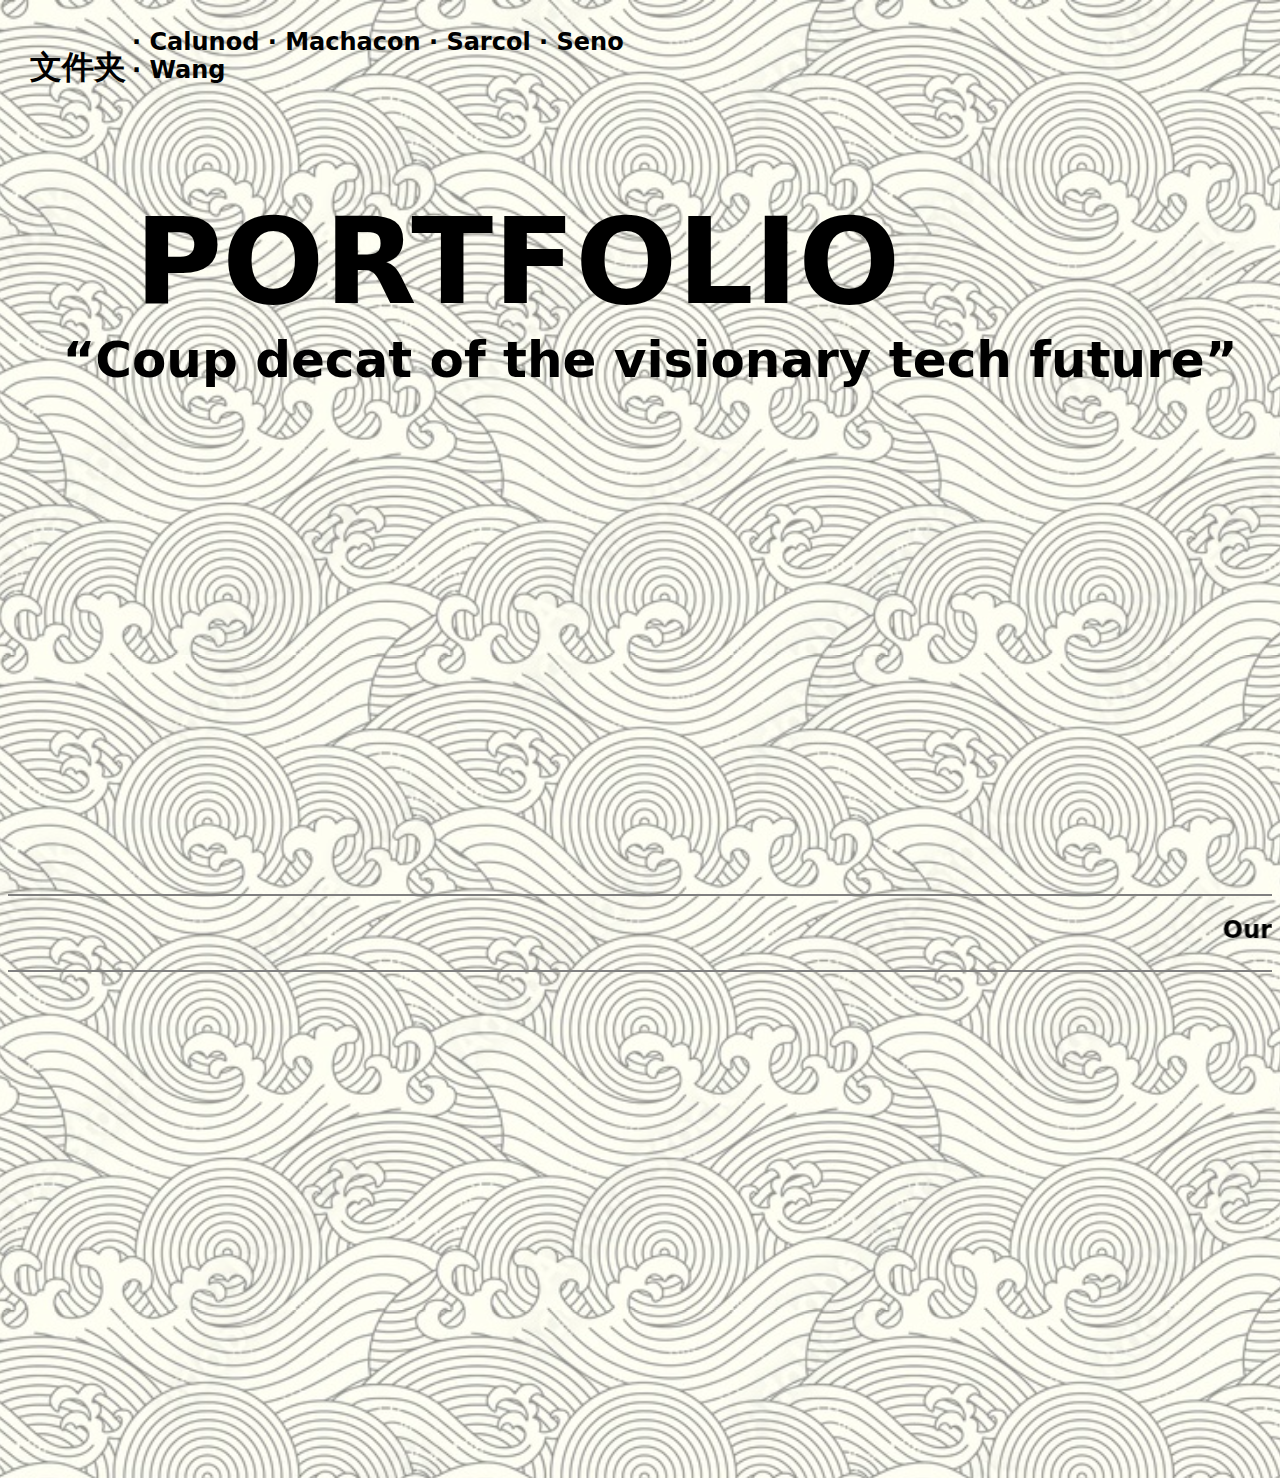
==== projectports/index.html @ 373c6132 "Add files via upload" ====
<!DOCTYPE html>

<html>
    <head>
        <link rel="stylesheet" href="styles.css">
    </head>
    <body>
        <h1 style = "width: 100px; display: inline-block;">文件夹</h1>
        <h2 style = "width: 500px; display: inline-block;"> · Calunod · Machacon · Sarcol · Seno · Wang </h2>
        <h1 id = "title" style="width:50%; ">PORTFOLIO</h1>
        <h1 id = "undertitle" style = "margin-bottom: 40%;">“Coup decat of the visionary tech future”</h1>
        
        <hr><h2><marquee>Our Future Careers</marquee></h2><hr  style = "margin-bottom: 40%;">
    </body>
</html>
---- projectports/styles.css ----
body {
    background-color: wheat;
    background-image: url(images/backgroundJapanese2.PNG);
  }
  h1 {
    text-align: center;
    color: black;
    margin-left: 20px;
    font-family: system-ui, -apple-system, BlinkMacSystemFont, 'Segoe UI', Roboto, Oxygen, Ubuntu, Cantarell, 'Open Sans', 'Helvetica Neue', sans-serif;
  }
  h2 {
    color: black;
    font-family: system-ui, -apple-system, BlinkMacSystemFont, 'Segoe UI', Roboto, Oxygen, Ubuntu, Cantarell, 'Open Sans', 'Helvetica Neue', sans-serif;
  }
  hr{
    height:2px;
    border-width:0;
    color:gray;
    background-color:gray;
  }

  #title{
    font-size:120px;
    margin-bottom: 0%;
    margin-left: 10%;
    }
  #undertitle{
    font-size:50px;
    margin-top: 0%;
  }
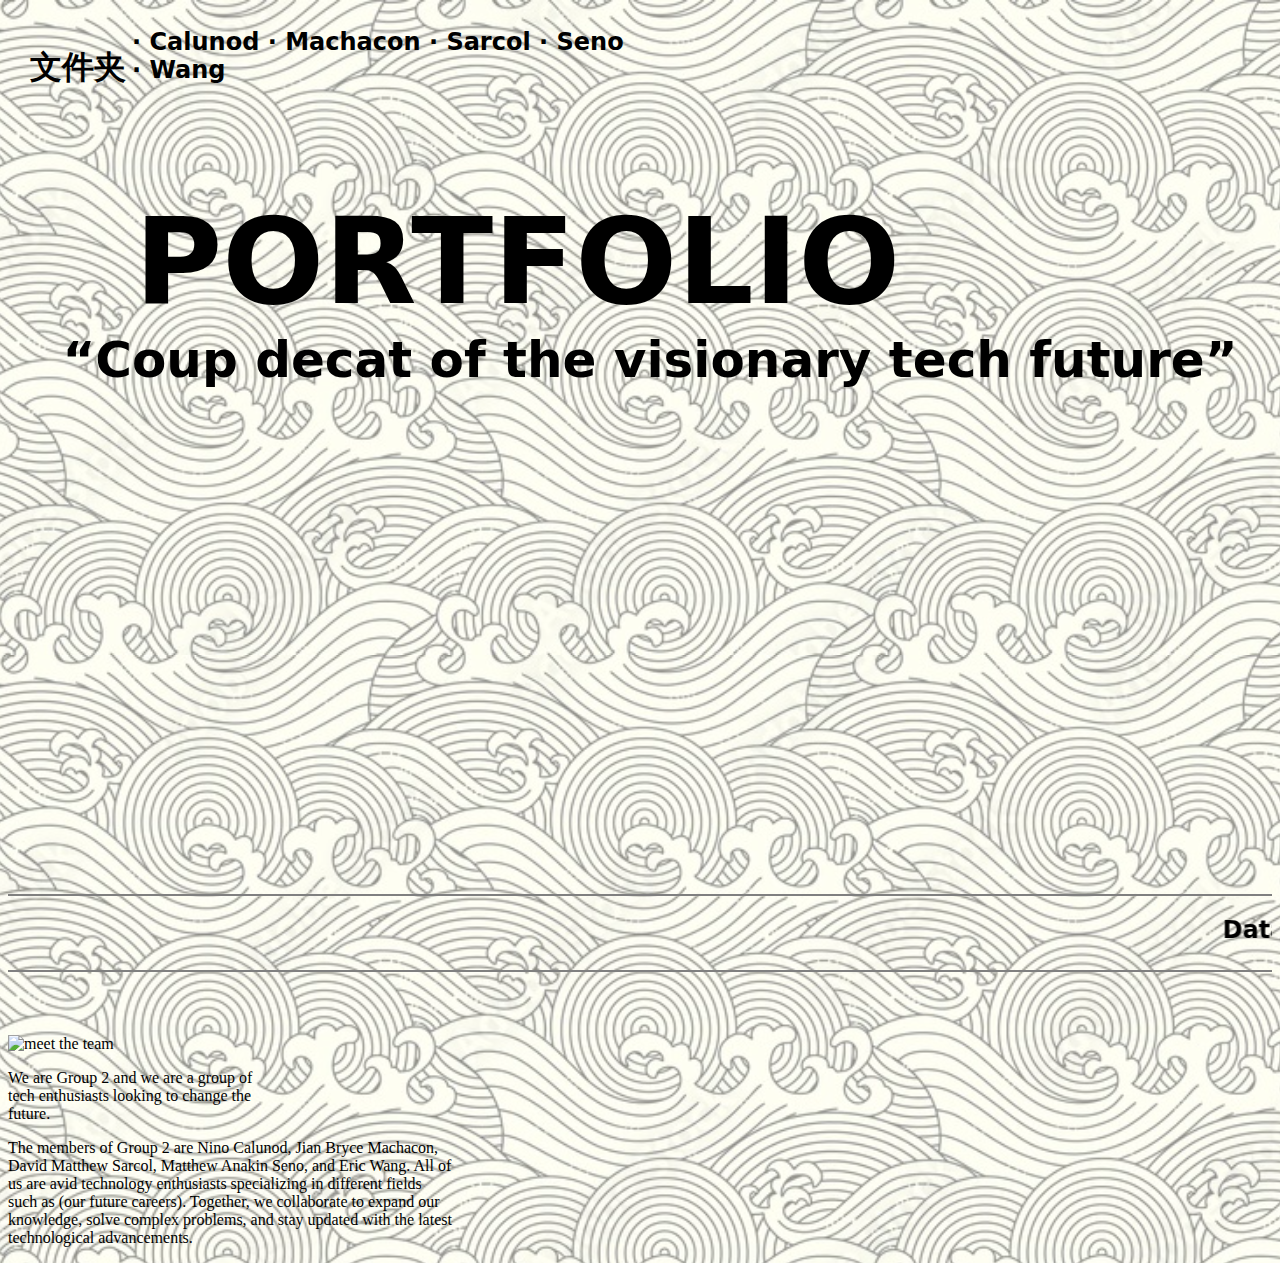
==== commit e0d77346: "index.html" ====
--- a/projectports/index.html
+++ b/projectports/index.html
@@ -10,6 +10,21 @@
         <h1 id = "title" style="width:50%; ">PORTFOLIO</h1>
         <h1 id = "undertitle" style = "margin-bottom: 40%;">“Coup decat of the visionary tech future”</h1>
         
-        <hr><h2><marquee>Our Future Careers</marquee></h2><hr  style = "margin-bottom: 40%;">
+        <hr><h2><marquee>Data Science · Cybersecurity · Game Dev · Web development</marquee></h2><hr  style = "margin-bottom: 5%;">
+        
+        <div class="container">
+            <img src="images/team.jpg" alt="meet the team" class="picture">
+            <div class="text">
+                <p class="intro">We are Group 2 and we are a group of <br>tech enthusiasts looking to change the <br>future. </p>
+                <p class="body">The members of Group 2 are Nino Calunod, Jian Bryce Machacon, <br>
+                    David Matthew Sarcol, Matthew Anakin Seno, and Eric Wang. All of <br>
+                    us are avid technology enthusiasts specializing in different fields <br>
+                    such as (our future careers). Together, we collaborate to expand our <br>
+                    knowledge, solve complex problems, and stay updated with the latest <br>
+                    technological advancements.</p>
+            </div>
+        </div>
+
+
     </body>
-</html>+</html>
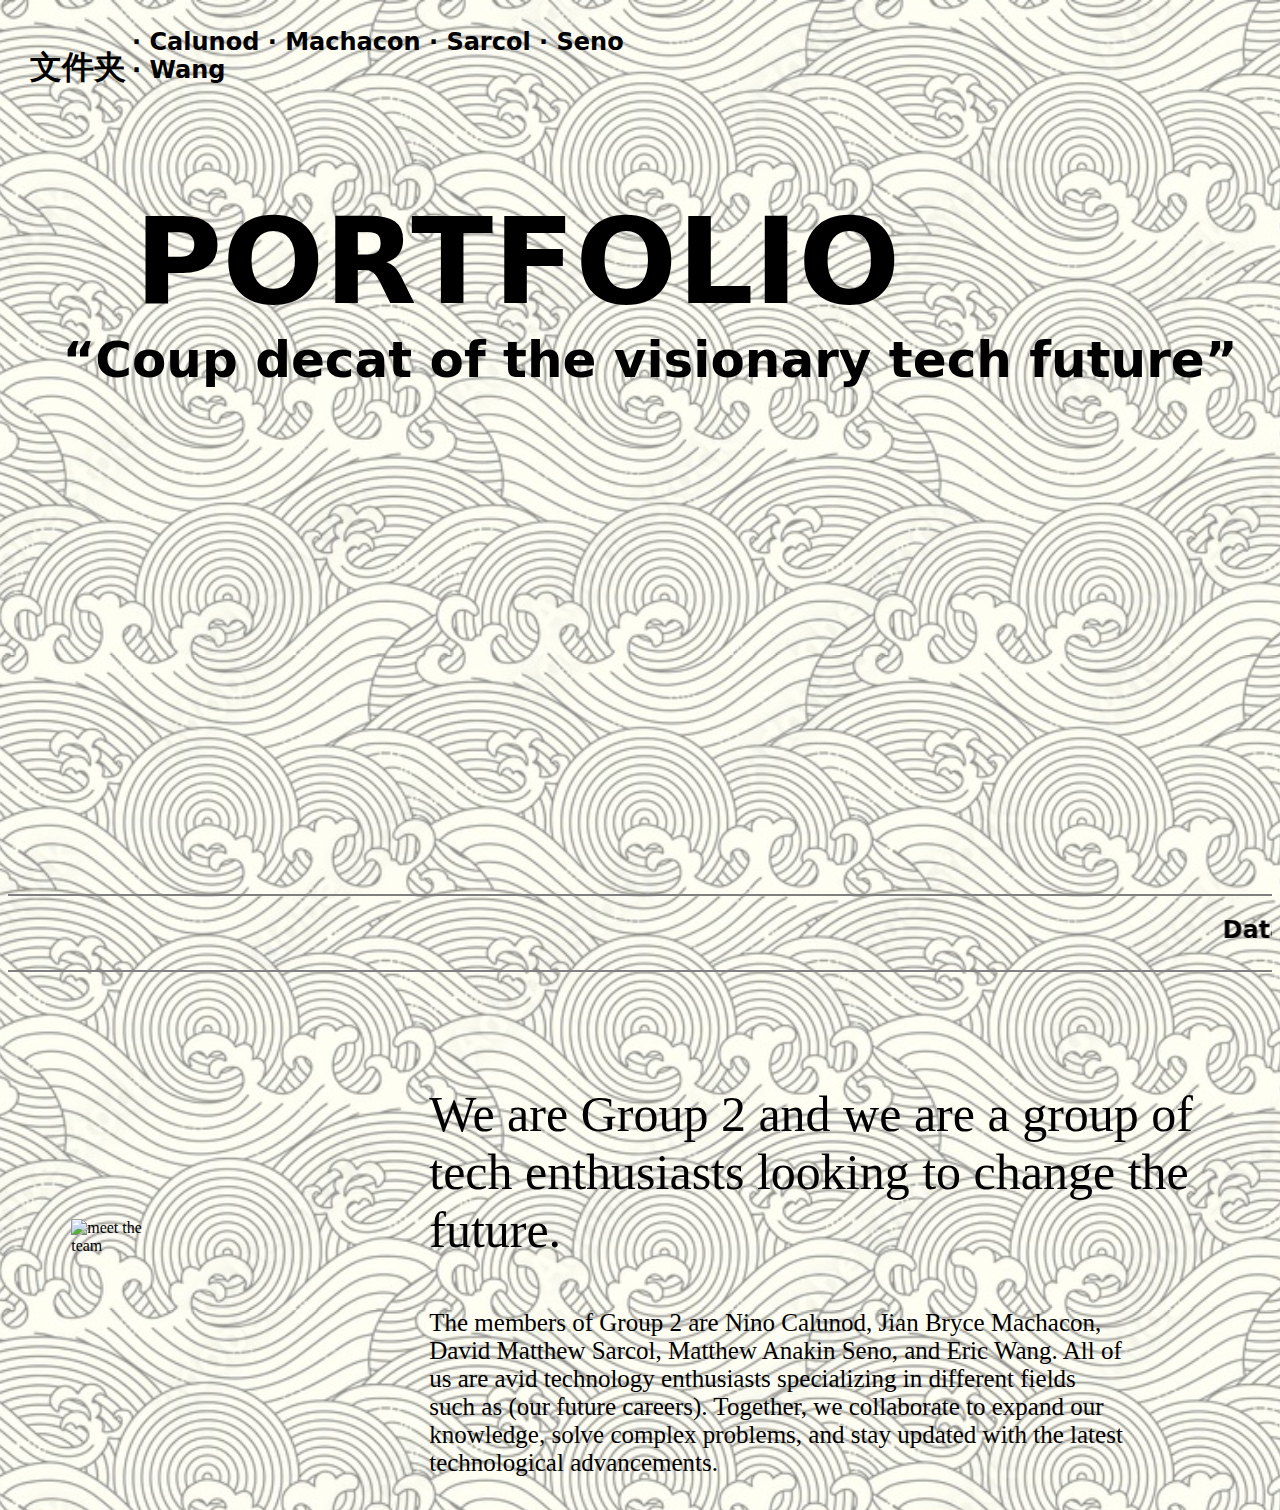
==== commit 8da7be00: "nigga" ====
--- a/projectports/index.html
+++ b/projectports/index.html
@@ -3,6 +3,7 @@
 <html>
     <head>
         <link rel="stylesheet" href="styles.css">
+        <link rel="stylesheet" href="biography.css">
     </head>
     <body>
         <h1 style = "width: 100px; display: inline-block;">文件夹</h1>
@@ -27,4 +28,4 @@
 
 
     </body>
-</html>
+</html>--- a/projectports/biography.css
+++ b/projectports/biography.css
@@ -0,0 +1,30 @@
+.container{
+    display: flex;
+    align-items: center;
+    width: 100%;
+    height: 10%;
+}
+
+.text{
+    width: 100%;
+    margin-left: 10%;
+    margin-bottom: 0%;
+}
+
+.intro{
+    font-size: 50px;
+    margin-left: 15%;
+}
+
+.body{
+    font-size: 25px;
+    margin-left: 15%;
+}
+
+.picture{
+    margin-left: 5%;
+    margin-bottom: 10%;
+    margin-top: 5%;
+}
+
+
